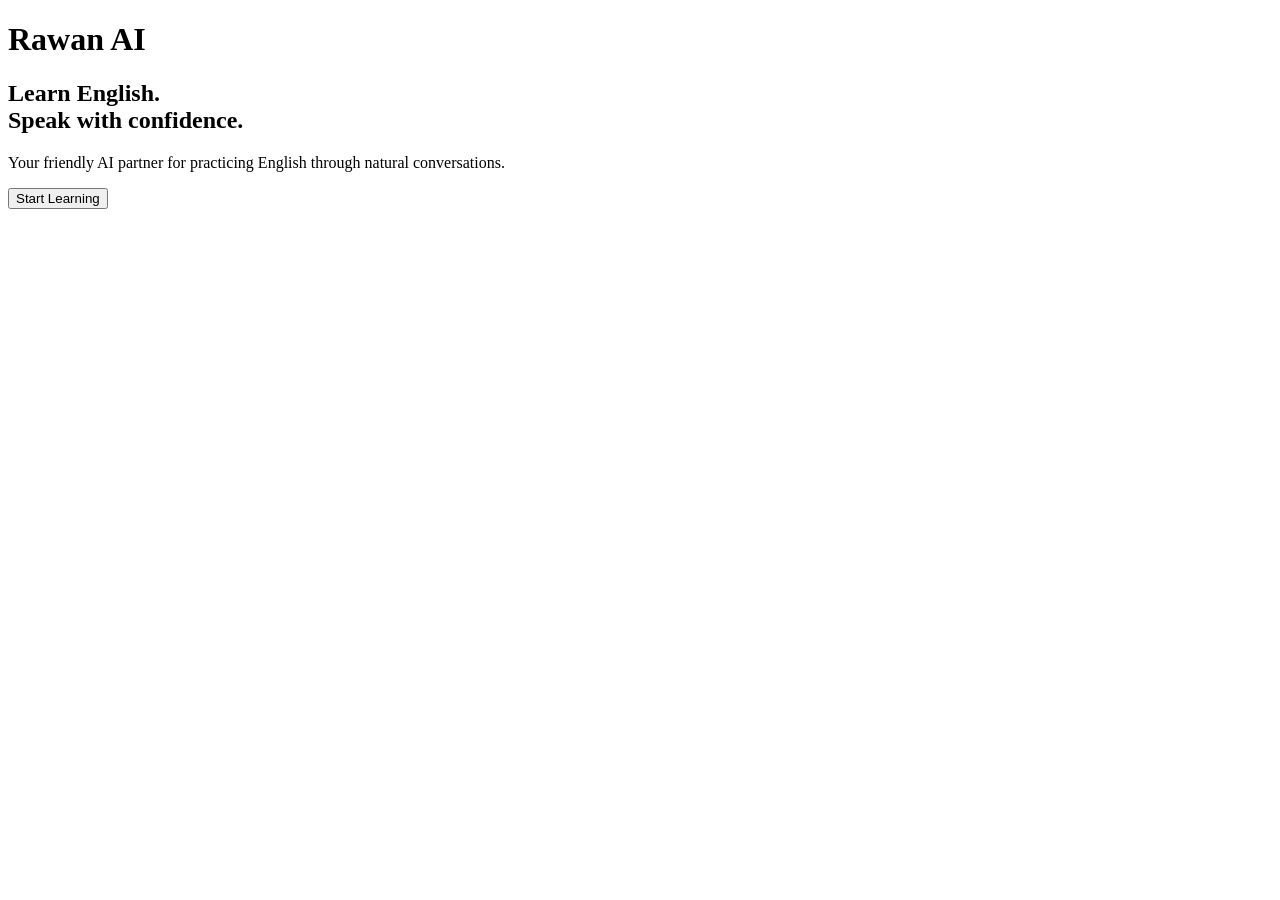
==== index.html @ 0a3c6be1 "Create index.html" ====
<!DOCTYPE html>
<html lang="en">
<head>
    <meta charset="UTF-8">
    <meta name="viewport" content="width=device-width, initial-scale=1.0">

    <title>Rawan AI</title>

    <link rel="stylesheet" href="style.css">
</head>

<body>

    <main class="welcome-page">

        <h1>Rawan AI</h1>

        <h2>Learn English.<br>Speak with confidence.</h2>

        <p>
            Your friendly AI partner for practicing English
            through natural conversations.
        </p>

        <button id="startButton">
            Start Learning
        </button>

    </main>

    <script src="script.js"></script>

</body>
</html>
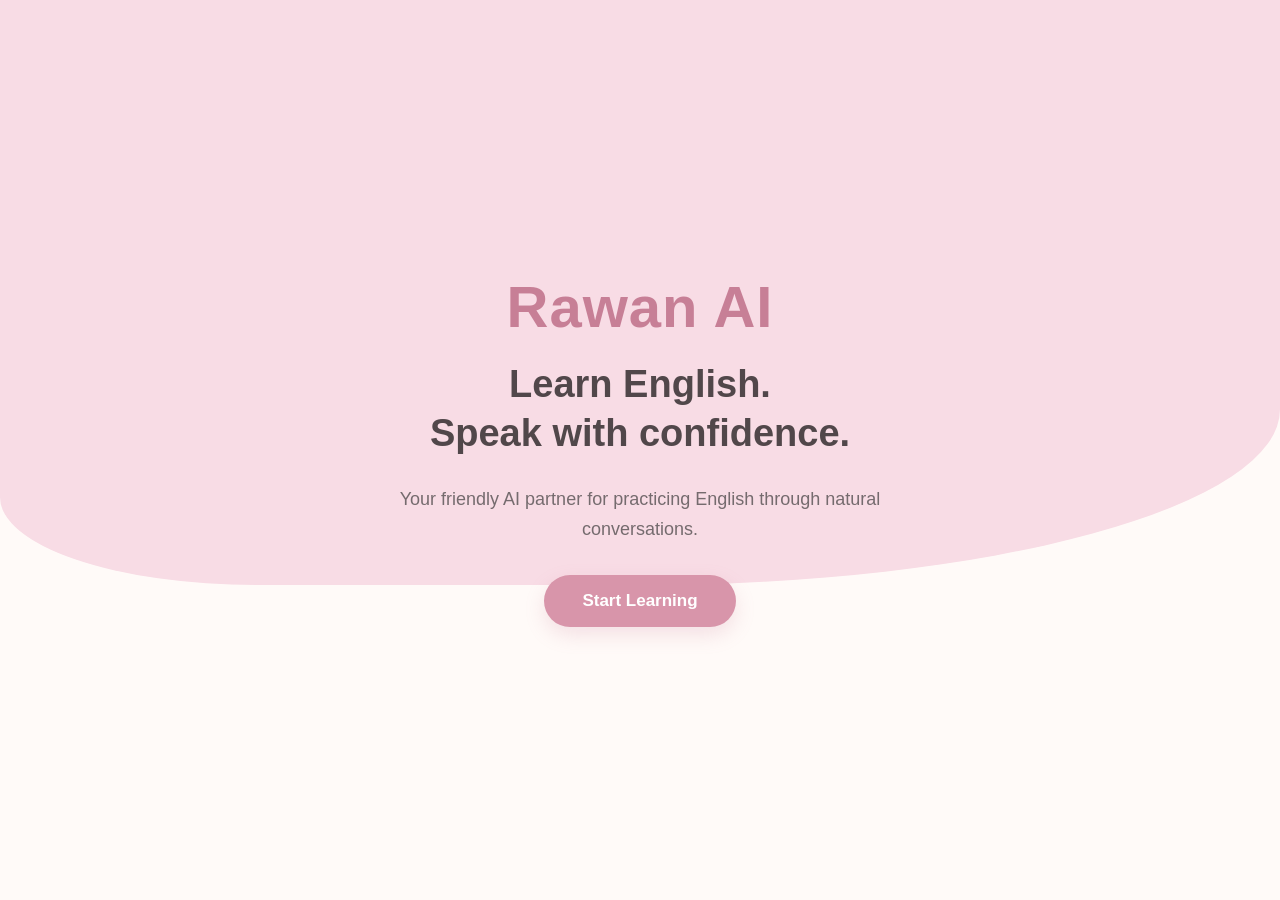
==== commit 0196d4f5: "Fix formatting issue in index.html" ====
--- a/index.html
+++ b/index.html
@@ -6,7 +6,7 @@
 
     <title>Rawan AI</title>
 
-    <link rel="stylesheet" href="style.css">
+   <link rel="stylesheet" href="style.css">
 </head>
 
 <body>
@@ -31,4 +31,4 @@
     <script src="script.js"></script>
 
 </body>
-</html>+</html>
--- a/style.css
+++ b/style.css
@@ -0,0 +1,106 @@
+* {
+    box-sizing: border-box;
+}
+
+body {
+    margin: 0;
+    font-family: Arial, sans-serif;
+    background: #fffaf8;
+    color: #51474a;
+}
+
+.welcome-page {
+    min-height: 100vh;
+    position: relative;
+    overflow: hidden;
+
+    display: flex;
+    flex-direction: column;
+    justify-content: center;
+    align-items: center;
+
+    text-align: center;
+    padding: 30px;
+
+    background: #fffaf8;
+}
+
+/* الخلفية الوردية المموجة */
+
+.welcome-page::before {
+    content: "";
+    position: absolute;
+    width: 100%;
+    height: 65%;
+    left: 0;
+    top: 0;
+
+    background: #f8dce5;
+
+    border-bottom-right-radius: 50% 30%;
+    border-bottom-left-radius: 20% 15%;
+}
+
+/* محتوى الصفحة */
+
+.welcome-page h1,
+.welcome-page h2,
+.welcome-page p,
+.welcome-page button {
+    position: relative;
+    z-index: 2;
+}
+
+h1 {
+    margin: 0 0 20px;
+
+    font-size: 58px;
+    font-weight: 700;
+
+    color: #c77f96;
+    letter-spacing: 1px;
+}
+
+h2 {
+    margin: 0;
+
+    font-size: 38px;
+    line-height: 1.3;
+
+    color: #51474a;
+}
+
+p {
+    max-width: 560px;
+    margin: 25px auto 0;
+
+    font-size: 18px;
+    line-height: 1.7;
+
+    color: #756b6e;
+}
+
+button {
+    margin-top: 30px;
+
+    padding: 16px 38px;
+
+    border: none;
+    border-radius: 35px;
+
+    background: #d895aa;
+    color: white;
+
+    font-size: 17px;
+    font-weight: 600;
+
+    cursor: pointer;
+
+    box-shadow: 0 8px 20px rgba(201, 127, 150, 0.2);
+
+    transition: 0.3s;
+}
+
+button:hover {
+    transform: translateY(-3px);
+}
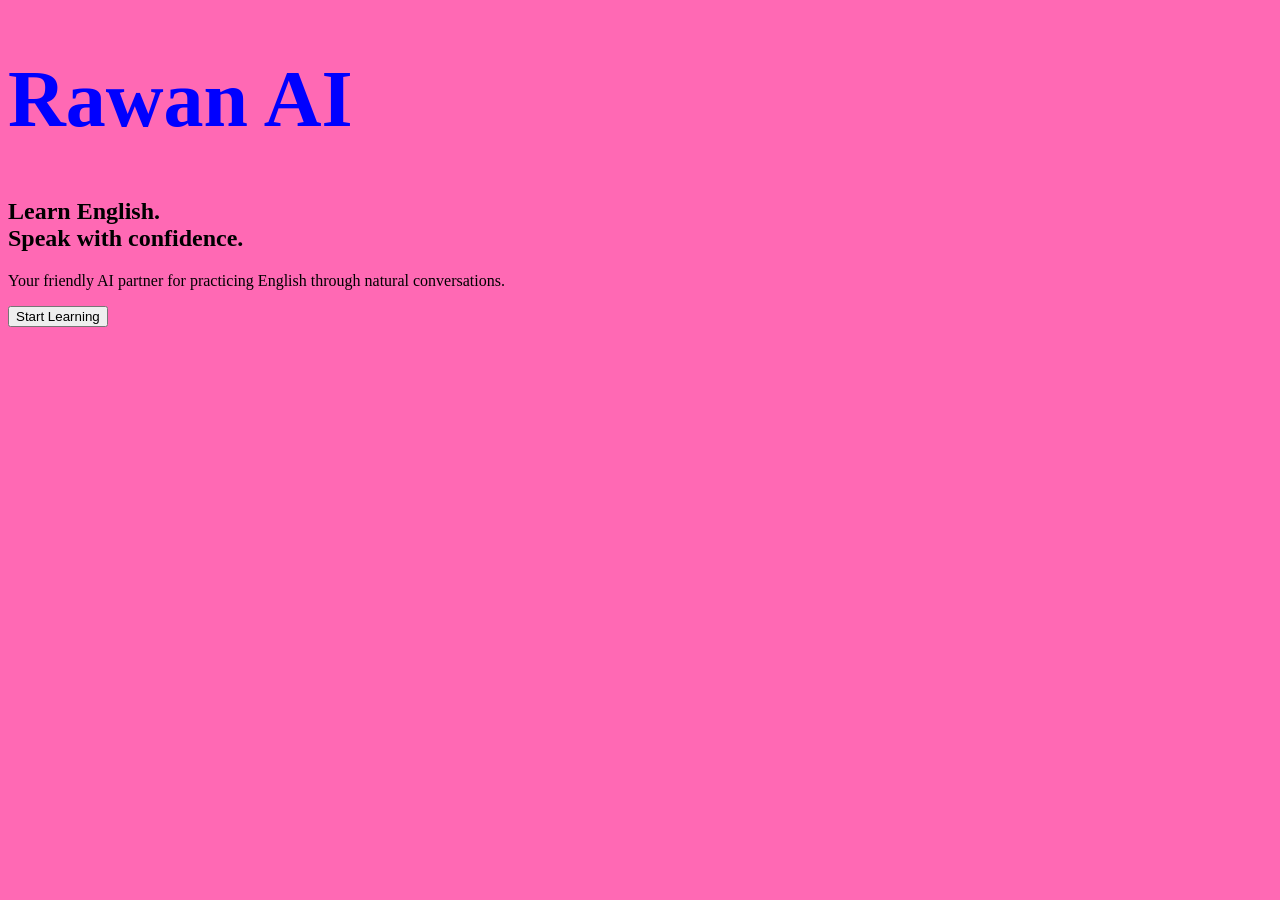
==== commit bf2d44bc: "Update index.html" ====
--- a/index.html
+++ b/index.html
@@ -6,7 +6,7 @@
 
     <title>Rawan AI</title>
 
-   <link rel="stylesheet" href="style.css">
+ <link rel="stylesheet" href="./style.css">
 </head>
 
 <body>
--- a/style.css
+++ b/style.css
@@ -1,106 +1,8 @@
-* {
-    box-sizing: border-box;
-}
-
 body {
-    margin: 0;
-    font-family: Arial, sans-serif;
-    background: #fffaf8;
-    color: #51474a;
-}
-
-.welcome-page {
-    min-height: 100vh;
-    position: relative;
-    overflow: hidden;
-
-    display: flex;
-    flex-direction: column;
-    justify-content: center;
-    align-items: center;
-
-    text-align: center;
-    padding: 30px;
-
-    background: #fffaf8;
-}
-
-/* الخلفية الوردية المموجة */
-
-.welcome-page::before {
-    content: "";
-    position: absolute;
-    width: 100%;
-    height: 65%;
-    left: 0;
-    top: 0;
-
-    background: #f8dce5;
-
-    border-bottom-right-radius: 50% 30%;
-    border-bottom-left-radius: 20% 15%;
-}
-
-/* محتوى الصفحة */
-
-.welcome-page h1,
-.welcome-page h2,
-.welcome-page p,
-.welcome-page button {
-    position: relative;
-    z-index: 2;
+    background: hotpink;
 }
 
 h1 {
-    margin: 0 0 20px;
-
-    font-size: 58px;
-    font-weight: 700;
-
-    color: #c77f96;
-    letter-spacing: 1px;
+    color: blue;
+    font-size: 80px;
 }
-
-h2 {
-    margin: 0;
-
-    font-size: 38px;
-    line-height: 1.3;
-
-    color: #51474a;
-}
-
-p {
-    max-width: 560px;
-    margin: 25px auto 0;
-
-    font-size: 18px;
-    line-height: 1.7;
-
-    color: #756b6e;
-}
-
-button {
-    margin-top: 30px;
-
-    padding: 16px 38px;
-
-    border: none;
-    border-radius: 35px;
-
-    background: #d895aa;
-    color: white;
-
-    font-size: 17px;
-    font-weight: 600;
-
-    cursor: pointer;
-
-    box-shadow: 0 8px 20px rgba(201, 127, 150, 0.2);
-
-    transition: 0.3s;
-}
-
-button:hover {
-    transform: translateY(-3px);
-}
